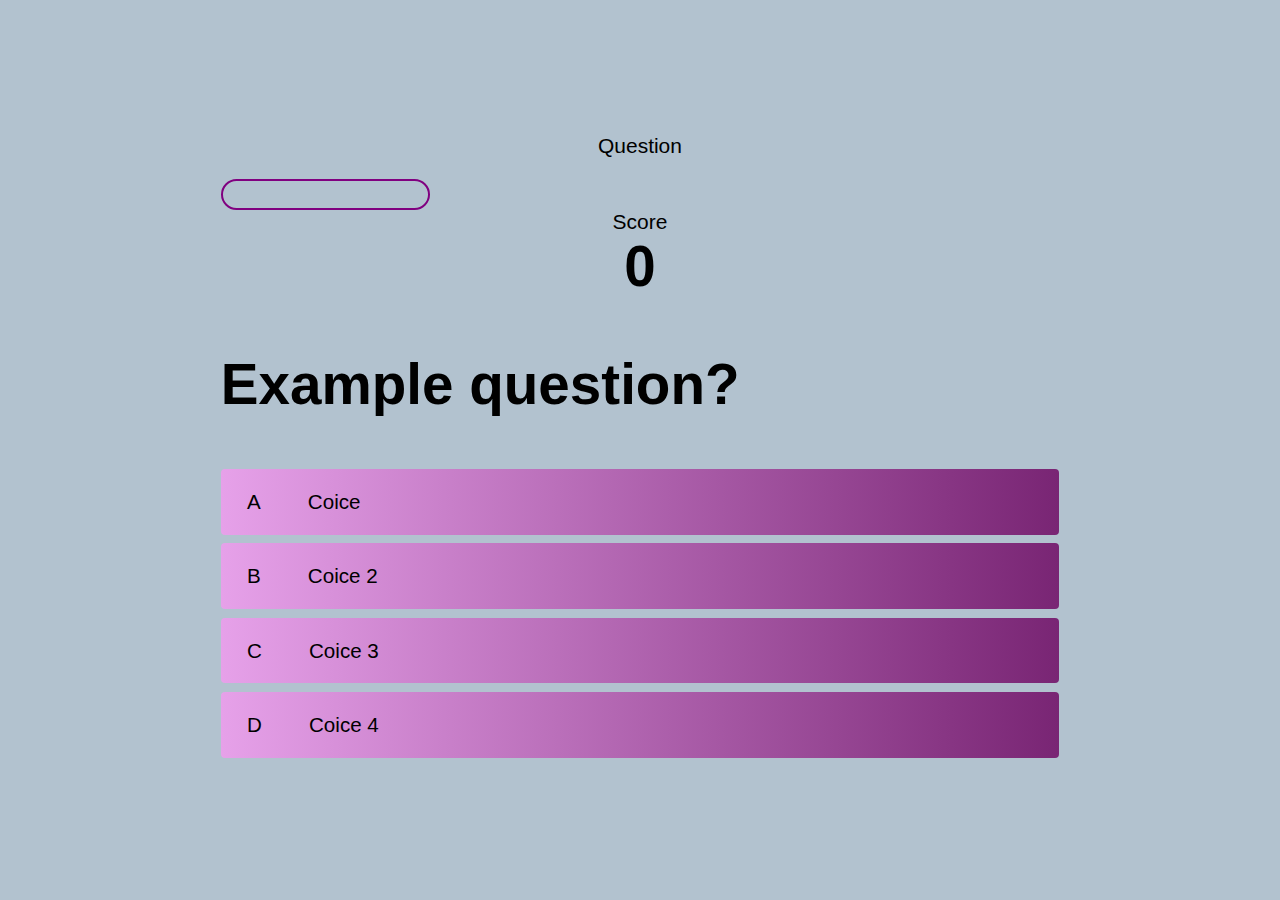
==== quiz.html @ d0e498fd "quiz html and css" ====
<!DOCTYPE html>
<html lang="en">
<head>
    <meta charset="UTF-8">
    <meta http-equiv="X-UA-Compatible" content="IE=edge">
    <meta name="viewport" content="width=device-width, initial-scale=1.0">
    <title>Quiz Page</title>
    <link rel="stylesheet" href="./assets/css/style.css">
    <link rel="stylesheet" href="./assets/css/quiz.css">
</head>
<body>
    <div class="container">
      <div id="quiz" class="justify-center flex-column">
          <div id="display">
              <div class="display-item">
                  <p id="progressText" class="display-prefix">
                      Question
                  </p>
                  <div id="progressBar">
                      <div id="progressBarFull"></div>
                  </div>
              </div>
              <div class="display-item">
                  <p class="display-prefix">
                      Score
                  </p>
                  <h1 class="display-main-text" id="score">
                      0
                  </h1>
              </div>
          </div>
          <h1 id="question">Example question?</h1>
          <div class="choice-container">
              <p class="choice-prefix">A</p>
              <p class="choice-text" data-number="1">Coice</p>
        </div>
        <div class="choice-container">
            <p class="choice-prefix">B</p>
            <p class="choice-text" data-number="2">Coice 2</p>
      </div>
      <div class="choice-container">
        <p class="choice-prefix">C</p>
        <p class="choice-text" data-number="3">Coice 3</p>
  </div>
  <div class="choice-container">
    <p class="choice-prefix">D</p>
    <p class="choice-text" data-number="4">Coice 4</p>
</div>
      </div>
    </div>
    <script src=./assets/js/script.js></script>
</body>
</html>
---- assets/css/style.css ----
:root {
    background-color: rgb(178, 194, 207);
}

* {
    box-sizing: border-box;
    margin: 0;
    padding: 0;
    font-size: 65.5%;
    font-family:Arial, Helvetica, sans-serif;
}

h1 {
    font-size: 5.4rem;
    color: black;
    margin-bottom: 5rem;
}

h2 {
    font-size: 4.2rem;
    margin-bottom: 4rem;
}

.container {
    width: 100vw;
    height: 100vh;
    display: flex;
    justify-content: center;
    align-items: center;
    max-width: 80rem;
    margin: 0 auto;
    padding: 2rem;
}

.flex-column {
    display: flex;
    flex-direction: column;
}

.flex-center {
    justify-content: center;
    align-items: center;
}

.text-center {
    text-align: center;
}

.hidden {
    display: none;
}

.btn {
   font-size: 2.4rem;
   padding: 2rem 0;
   width: 30rem;
   text-align: center;
   margin-bottom: 1rem;
   text-decoration: none;
   color: black;
   background:linear-gradient(90deg,pink 0%, salmon 100%);
   border-radius: 4px;
}

.btn:hover {
    cursor:pointer;
    box-shadow: 0 0.4rem 1.4rem 0 rgb(219, 172, 208, 0.664);
    transition: transform 150ms;
    transform: scale(1.03);
}

.btn[disabled]:hover {
    cursor: not-allowed;
    box-shadow: none;
    transform: none;
}

#highscore-btn {
    background: linear-gradient(90deg,rgb(235, 107, 128) 0%, rgb(143, 69, 61) 100%);;
}

#highscore-btn:hover {
    box-shadow: 0 0.4rem 1.4rem 0 rgb(219, 172, 208, 0.664);
}
---- assets/css/quiz.css ----
.choice-container {
    display: flex;
    margin-bottom: 0.8rem;
    width: 100%;
    border-radius: 4px;
    background: linear-gradient(90deg,rgb(230, 161, 233) 0%, rgb(121, 37, 116) 100%);
    font-size: 3rem;
    min-width: 80rem;
}

.choice-container:hover {
    cursor: pointer;
    box-shadow: 0 0.4rem 1.4rem 0 rgb(219, 172, 208, 0.664);
    transform: scale(1.02);
    transform: transform 100ms;

}

.choice-prefix {
    padding: 2rem 2.5rem;
    color:black;
}

.choice-text {
padding: 2rem;
width: 100%;
}

.correct {
    background: chartreuse;
}

.incorrect {
    background: red;
}

.display {
    display: flex;
    justify-content: space-between;
}

.display-prefix {
    text-align: center;
    font-size: 2rem;
}

.display-main-text {
    text-align: center;
}

#progressBar {
    width: 20rem;
    height: 3rem;
    border: 0.2rem solid purple;
    margin-top: 2rem;
    border-radius: 50px;
    overflow: hidden;
}

#progressBarFull {
    height: 100%;
    background: rebeccapurple;
    width: 0%;
}

@media screen and (max-width: 768px) {
    .choice-container{
        min-width: 40rem;
    }
}
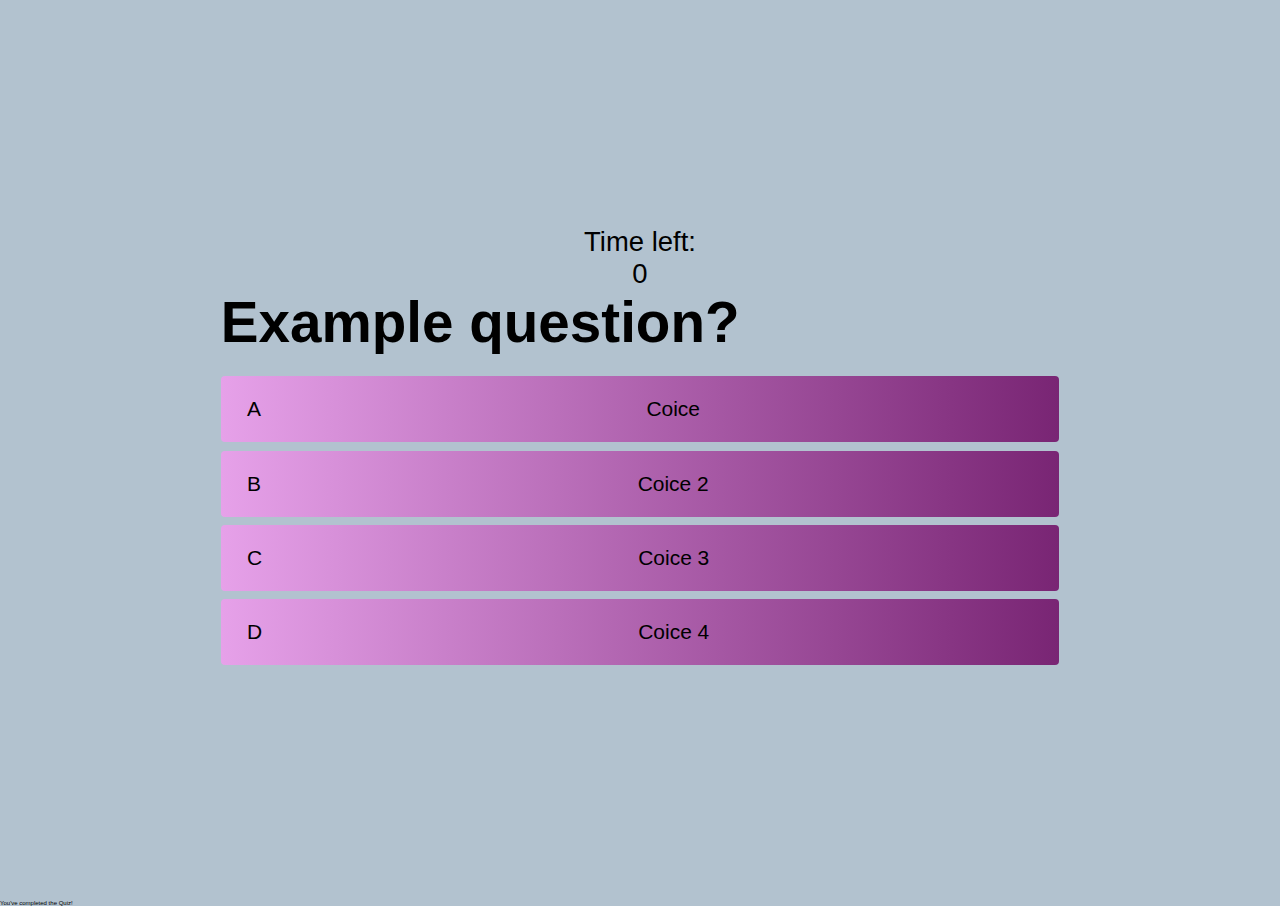
==== commit 6f3b2fde: "result box" ====
--- a/quiz.html
+++ b/quiz.html
@@ -9,24 +9,17 @@
     <link rel="stylesheet" href="./assets/css/quiz.css">
 </head>
 <body>
-    <div class="container">
+<!--quiz container-->
+    <div class="quiz-container">
       <div id="quiz" class="justify-center flex-column">
           <div id="display">
-              <div class="display-item">
-                  <p id="progressText" class="display-prefix">
-                      Question
-                  </p>
-                  <div id="progressBar">
-                      <div id="progressBarFull"></div>
+              <div class="timer">
+                  <div class="time-left-txt">
+                      Time left:
                   </div>
-              </div>
-              <div class="display-item">
-                  <p class="display-prefix">
-                      Score
-                  </p>
-                  <h1 class="display-main-text" id="score">
+                  <div class="timer-sec">
                       0
-                  </h1>
+                  </div>
               </div>
           </div>
           <h1 id="question">Example question?</h1>
@@ -48,6 +41,14 @@
 </div>
       </div>
     </div>
+<!-- Result container -->
+<div class="result_container">
+    <div class="complete_text">You've completed the Quiz!</div>
+    <div class="score_text">
+        <!--Score Result from JavaScript -->
+    </div>
+</div>
+    <script src="./assets/js/questions.js"></script>
     <script src=./assets/js/script.js></script>
 </body>
 </html>--- a/assets/css/style.css
+++ b/assets/css/style.css
@@ -13,7 +13,7 @@
 h1 {
     font-size: 5.4rem;
     color: black;
-    margin-bottom: 5rem;
+    margin-bottom: 2rem;
 }
 
 h2 {
@@ -35,6 +35,12 @@
 .flex-column {
     display: flex;
     flex-direction: column;
+}
+
+.flex-column p {
+    text-align: center;
+    font-size: 2rem;
+    padding-bottom: 2rem;
 }
 
 .flex-center {
--- a/assets/css/quiz.css
+++ b/assets/css/quiz.css
@@ -1,3 +1,14 @@
+.quiz-container {
+    width: 100vw;
+    height: 100vh;
+    display: flex;
+    justify-content: center;
+    align-items: center;
+    max-width: 80rem;
+    margin: 0 auto;
+    padding: 2rem;
+}
+
 .choice-container {
     display: flex;
     margin-bottom: 0.8rem;
@@ -39,28 +50,9 @@
     justify-content: space-between;
 }
 
-.display-prefix {
+.timer {
     text-align: center;
-    font-size: 2rem;
-}
-
-.display-main-text {
-    text-align: center;
-}
-
-#progressBar {
-    width: 20rem;
-    height: 3rem;
-    border: 0.2rem solid purple;
-    margin-top: 2rem;
-    border-radius: 50px;
-    overflow: hidden;
-}
-
-#progressBarFull {
-    height: 100%;
-    background: rebeccapurple;
-    width: 0%;
+    font-size: 4rem;
 }
 
 @media screen and (max-width: 768px) {
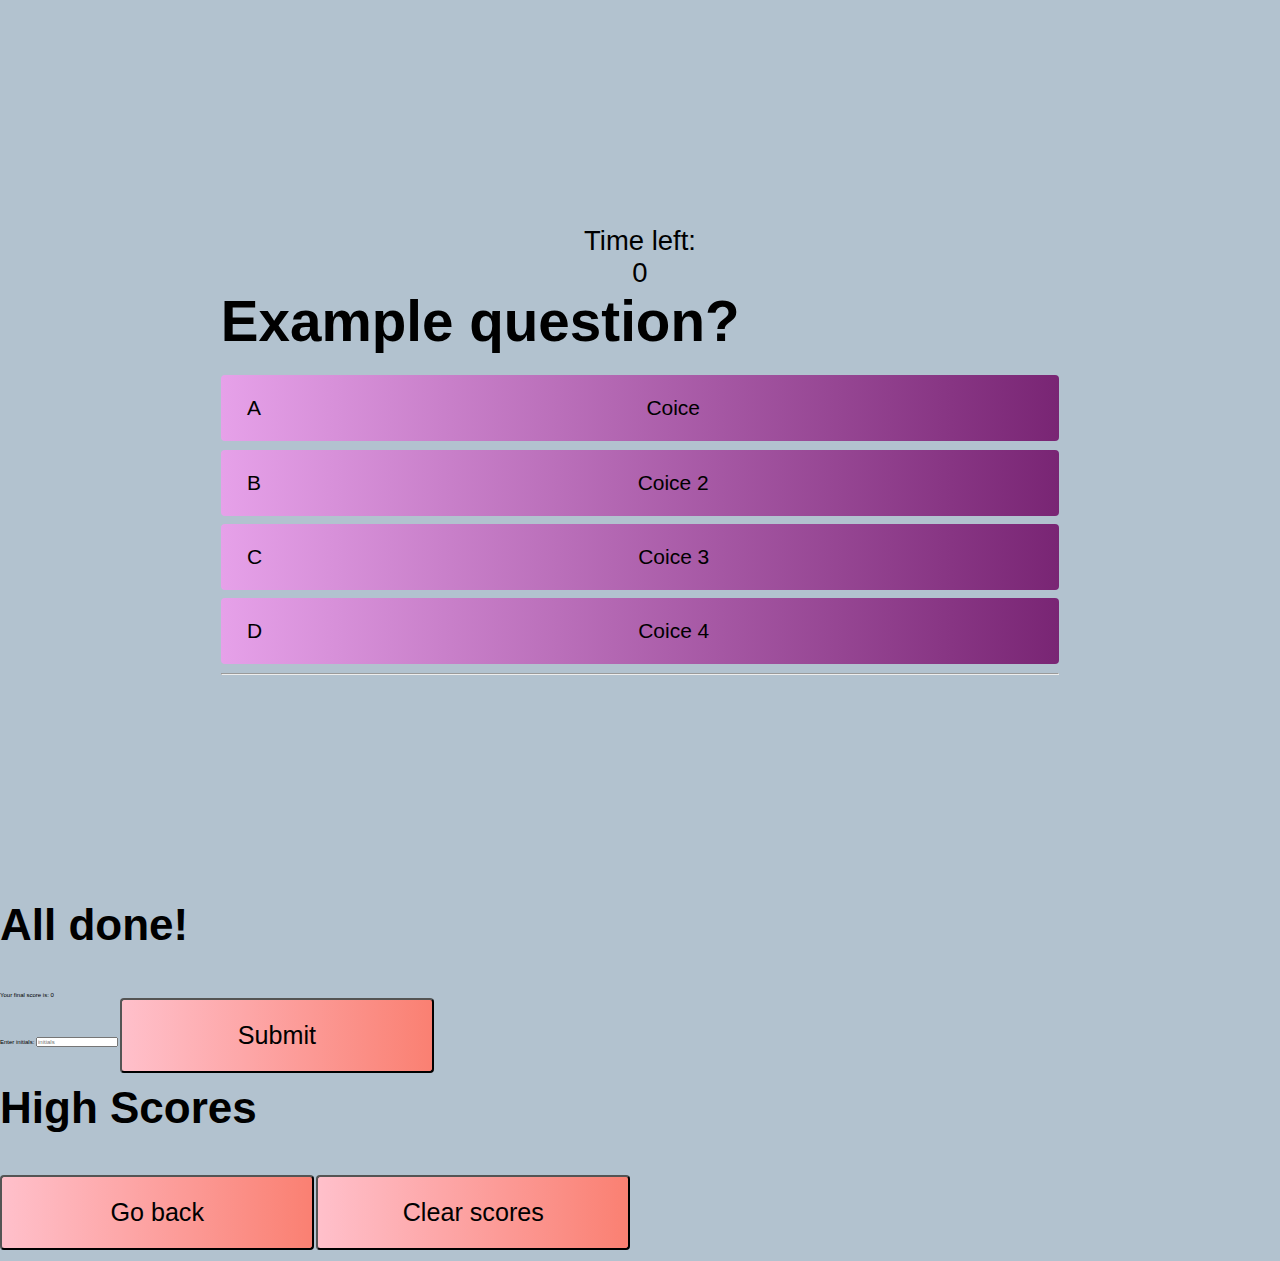
==== commit 7ce358b1: "update and variables" ====
--- a/quiz.html
+++ b/quiz.html
@@ -23,29 +23,60 @@
               </div>
           </div>
           <h1 id="question">Example question?</h1>
-          <div class="choice-container">
+          <div class="choice-container" id="answer1">
               <p class="choice-prefix">A</p>
               <p class="choice-text" data-number="1">Coice</p>
         </div>
-        <div class="choice-container">
+        <div class="choice-container" id="answer2">
             <p class="choice-prefix">B</p>
             <p class="choice-text" data-number="2">Coice 2</p>
       </div>
-      <div class="choice-container">
+      <div class="choice-container" id="answer3">
         <p class="choice-prefix">C</p>
         <p class="choice-text" data-number="3">Coice 3</p>
   </div>
-  <div class="choice-container">
+  <div class="choice-container" id="answer4">
     <p class="choice-prefix">D</p>
     <p class="choice-text" data-number="4">Coice 4</p>
 </div>
+
+<div id="correct-wrong" class="font-weight-light font-italic">
+    <hr>
+    <!-- Correct or Wrong will be added via JS -->
+</div>
       </div>
     </div>
-<!-- Result container -->
-<div class="result_container">
-    <div class="complete_text">You've completed the Quiz!</div>
-    <div class="score_text">
-        <!--Score Result from JavaScript -->
+ <!-- Section for Final Score and Name -->
+ <section id="final">
+    <div class="row">
+        <div class="col-3"></div>
+        <div class="col-6">
+            <h2>All done!</h2>
+            <p>Your final score is: <span id="score" class="pl-1">0</span></p>
+            <!-- <p class="score">Your final score is: </p> -->
+            <p>Enter initials: <span class="ml-1"><input placeholder="initials" id="initials" /></span>
+                <button id="submit-score" class="btn btn-success mx-1 my-1 d-inline-block">Submit</button>
+            </p>
+        </div>
+    </div>
+</section>
+
+<!-- Section for High Scores -->
+<section id="highscores">
+    <div class="row">
+        <div class="col-3"></div>
+        <div class="col-6">
+                <h2>High Scores</h2>
+                <!-- High scores should be added as a sorted desc list -->
+                <ol id="score-list">
+                    <!-- <li></li> -->
+                </ol>
+                <button id="goback" class="btn btn-success d-inline-block mx-1 my-1">Go back</button>
+                <button id="clearscores" class="btn btn-success mx-1 my-1 d-inline-block">Clear scores</button>
+        </div>
+    </div>
+</section>
+
     </div>
 </div>
     <script src="./assets/js/questions.js"></script>
